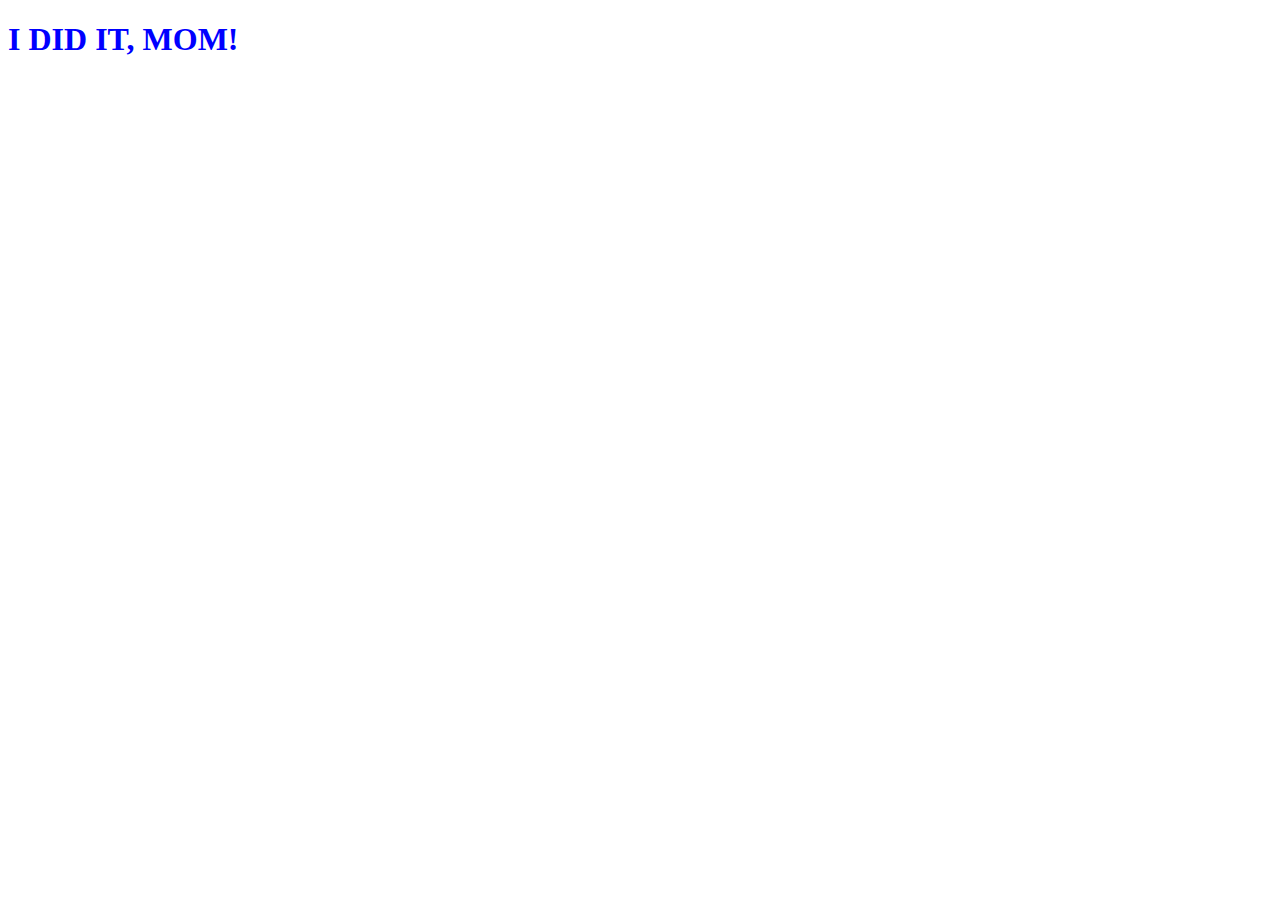
==== index.html @ cbccb2bc "added some color" ====
<!DOCTYPE html>
<html lang="en">
<head>
    <meta charset="UTF-8">
    <meta name="viewport" content="width=device-width, initial-scale=1.0">
    <meta http-equiv="X-UA-Compatible" content="ie=edge">
    <title>Document</title>
    <link rel="stylesheet" href="main.css">
</head>
<body>
    <h1 id="woohoo">I DID IT, MOM!</h1>
</body>
</html>
---- main.css ----
#woohoo {
    color: blue;
}
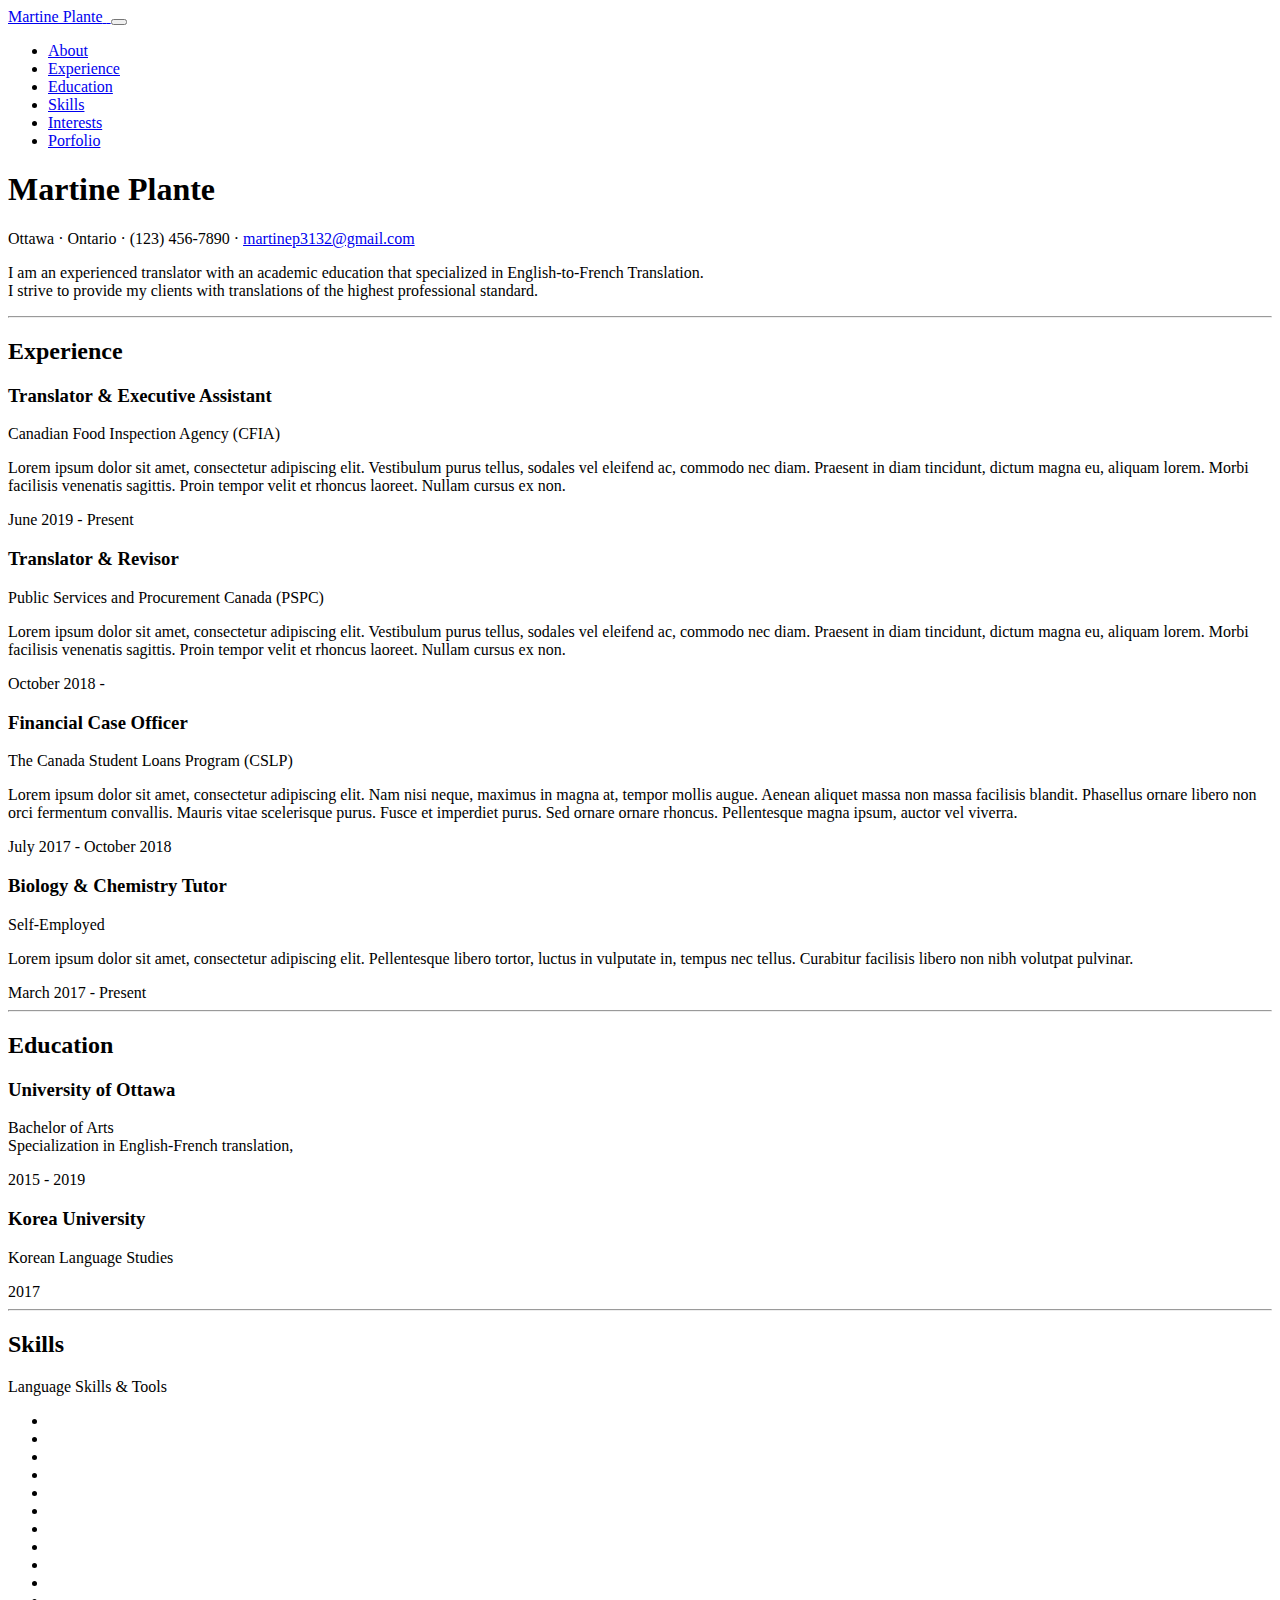
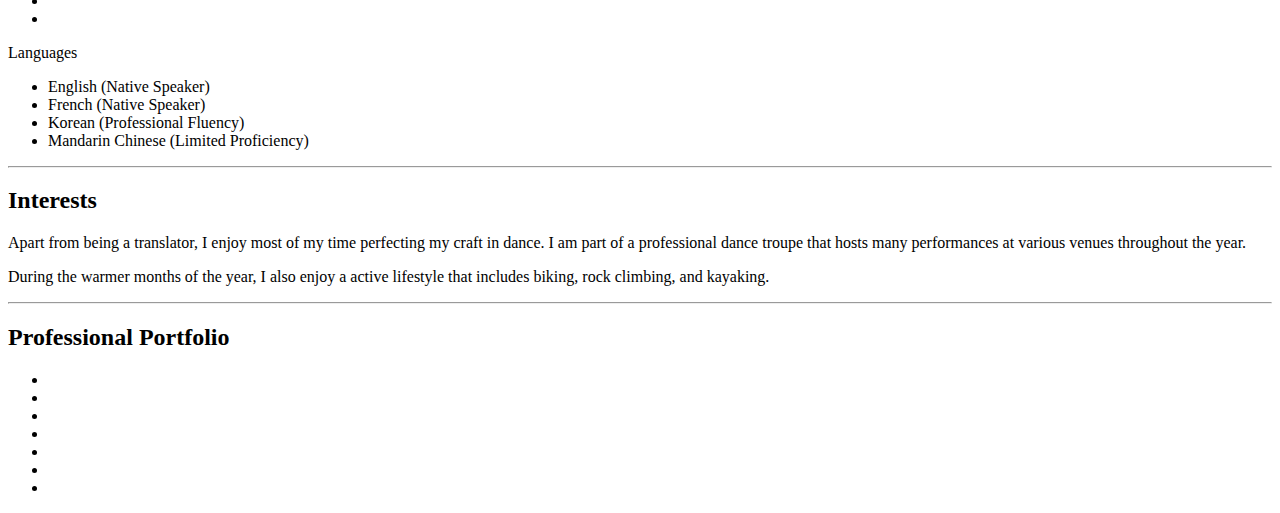
==== commit e6606eb4: "updated portfolio" ====
--- a/index.html
+++ b/index.html
@@ -1,13 +1,288 @@
 <!DOCTYPE html>
 <html lang="en">
+
 <head>
-    <meta charset="UTF-8">
-    <meta name="viewport" content="width=device-width, initial-scale=1.0">
-    <meta http-equiv="X-UA-Compatible" content="ie=edge">
-    <title>Document</title>
-    <link rel="stylesheet" href="main.css">
+
+  <meta charset="utf-8">
+  <meta name="viewport" content="width=device-width, initial-scale=1, shrink-to-fit=no">
+  <meta name="description" content="">
+  <meta name="author" content="">
+
+  <title>CV - Martine Plante</title>
+
+  <!-- Bootstrap core CSS -->
+  <link href="vendor/bootstrap/css/bootstrap.min.css" rel="stylesheet">
+
+  <!-- Custom fonts for this template -->
+  <link href="https://fonts.googleapis.com/css?family=Saira+Extra+Condensed:500,700" rel="stylesheet">
+  <link href="https://fonts.googleapis.com/css?family=Muli:400,400i,800,800i" rel="stylesheet">
+  <link href="vendor/fontawesome-free/css/all.min.css" rel="stylesheet">
+
+  <!-- Custom styles for this template -->
+  <link href="css/resume.min.css" rel="stylesheet">
+
 </head>
-<body>
-    <h1 id="woohoo">I DID IT, MOM!</h1>
+
+<body id="page-top">
+
+  <nav class="navbar navbar-expand-lg navbar-dark bg-primary fixed-top" id="sideNav">
+    <a class="navbar-brand js-scroll-trigger" href="#page-top">
+      <span class="d-block d-lg-none">Martine Plante</span>
+      <span class="d-none d-lg-block">
+        <img class="img-fluid img-profile rounded-circle mx-auto mb-2" src="img/profile.jpg" alt="">
+      </span>
+    </a>
+    <button class="navbar-toggler" type="button" data-toggle="collapse" data-target="#navbarSupportedContent" aria-controls="navbarSupportedContent" aria-expanded="false" aria-label="Toggle navigation">
+      <span class="navbar-toggler-icon"></span>
+    </button>
+    <div class="collapse navbar-collapse" id="navbarSupportedContent">
+      <ul class="navbar-nav">
+        <li class="nav-item">
+          <a class="nav-link js-scroll-trigger" href="#about">About</a>
+        </li>
+        <li class="nav-item">
+          <a class="nav-link js-scroll-trigger" href="#experience">Experience</a>
+        </li>
+        <li class="nav-item">
+          <a class="nav-link js-scroll-trigger" href="#education">Education</a>
+        </li>
+        <li class="nav-item">
+          <a class="nav-link js-scroll-trigger" href="#skills">Skills</a>
+        </li>
+        <li class="nav-item">
+          <a class="nav-link js-scroll-trigger" href="#interests">Interests</a>
+        </li>
+        <li class="nav-item">
+          <a class="nav-link js-scroll-trigger" href="#portfolio">Porfolio</a>
+        </li>
+      </ul>
+    </div>
+  </nav>
+
+  <div class="container-fluid p-0">
+
+    <section class="resume-section p-3 p-lg-5 d-flex align-items-center" id="about">
+      <div class="w-100">
+        <h1 class="mb-0">Martine
+          <span class="text-primary">Plante</span>
+        </h1>
+        <div class="subheading mb-5">Ottawa · Ontario · (123) 456-7890 ·
+          <a href="mailto:martinep3132@gmail.com">martinep3132@gmail.com</a>
+        </div>
+        <p class="lead mb-5">I am an experienced translator with an academic education that specialized in English-to-French Translation.</br> I strive to provide my clients with translations of the highest professional standard.</p>
+        <div class="social-icons">
+          <a href="#">
+            <i class="fab fa-linkedin-in"></i>
+          </a>
+          <a href="#">
+            <i class="fab fa-twitter"></i>
+          </a>
+          <a href="#">
+            <i class="fab fa-facebook-f"></i>
+          </a>
+        </div>
+      </div>
+    </section>
+
+    <hr class="m-0">
+
+    <section class="resume-section p-3 p-lg-5 d-flex justify-content-center" id="experience">
+      <div class="w-100">
+        <h2 class="mb-5">Experience</h2>
+
+        <div class="resume-item d-flex flex-column flex-md-row justify-content-between mb-5">
+          <div class="resume-content">
+            <h3 class="mb-0">Translator &amp; Executive Assistant</h3>
+            <div class="subheading mb-3">Canadian Food Inspection Agency (CFIA)</div>
+            <p>Lorem ipsum dolor sit amet, consectetur adipiscing elit. Vestibulum purus tellus, sodales vel eleifend ac, commodo nec diam. Praesent in diam tincidunt, dictum magna eu, aliquam lorem. Morbi facilisis venenatis sagittis. Proin tempor velit et rhoncus laoreet. Nullam cursus ex non.</p>
+          </div>
+          <div class="resume-date text-md-right">
+            <span class="text-primary">June 2019 - Present</span>
+          </div>
+        </div>
+
+        <div class="resume-item d-flex flex-column flex-md-row justify-content-between mb-5">
+          <div class="resume-content">
+            <h3 class="mb-0">Translator &amp; Revisor</h3>
+            <div class="subheading mb-3">Public Services and Procurement Canada (PSPC)</div>
+            <p>Lorem ipsum dolor sit amet, consectetur adipiscing elit. Vestibulum purus tellus, sodales vel eleifend ac, commodo nec diam. Praesent in diam tincidunt, dictum magna eu, aliquam lorem. Morbi facilisis venenatis sagittis. Proin tempor velit et rhoncus laoreet. Nullam cursus ex non.</p>
+          </div>
+          <div class="resume-date text-md-right">
+            <span class="text-primary">October 2018 - </span>
+          </div>
+        </div>
+
+        <div class="resume-item d-flex flex-column flex-md-row justify-content-between mb-5">
+          <div class="resume-content">
+            <h3 class="mb-0">Financial Case Officer</h3>
+            <div class="subheading mb-3">The Canada Student Loans Program (CSLP)</div>
+            <p>Lorem ipsum dolor sit amet, consectetur adipiscing elit. Nam nisi neque, maximus in magna at, tempor mollis augue. Aenean aliquet massa non massa facilisis blandit. Phasellus ornare libero non orci fermentum convallis. Mauris vitae scelerisque purus. Fusce et imperdiet purus. Sed ornare ornare rhoncus. Pellentesque magna ipsum, auctor vel viverra.</p>
+          </div>
+          <div class="resume-date text-md-right">
+            <span class="text-primary">July 2017 - October 2018</span>
+          </div>
+        </div>
+
+        <div class="resume-item d-flex flex-column flex-md-row justify-content-between">
+          <div class="resume-content">
+            <h3 class="mb-0">Biology &amp; Chemistry Tutor</h3>
+            <div class="subheading mb-3">Self-Employed</div>
+            <p>Lorem ipsum dolor sit amet, consectetur adipiscing elit. Pellentesque libero tortor, luctus in vulputate in, tempus nec tellus. Curabitur facilisis libero non nibh volutpat pulvinar.</p>
+          </div>
+          <div class="resume-date text-md-right">
+            <span class="text-primary">March 2017 - Present</span>
+          </div>
+        </div>
+
+      </div>
+
+    </section>
+
+    <hr class="m-0">
+
+    <section class="resume-section p-3 p-lg-5 d-flex align-items-center" id="education">
+      <div class="w-100">
+        <h2 class="mb-5">Education</h2>
+
+        <div class="resume-item d-flex flex-column flex-md-row justify-content-between mb-5">
+          <div class="resume-content">
+            <h3 class="mb-0">University of Ottawa</h3>
+            <div class="subheading mb-3">Bachelor of Arts</div>
+            <div>Specialization in English-French translation,</div>
+            <p></p>
+          </div>
+          <div class="resume-date text-md-right">
+            <span class="text-primary">2015 - 2019</span>
+          </div>
+        </div>
+
+        <div class="resume-item d-flex flex-column flex-md-row justify-content-between">
+          <div class="resume-content">
+            <h3 class="mb-0">Korea University</h3>
+            <div class="subheading mb-3">Korean Language Studies</div>
+            <p></p>
+          </div>
+          <div class="resume-date text-md-right">
+            <span class="text-primary">2017</span>
+          </div>
+        </div>
+
+      </div>
+    </section>
+
+    <hr class="m-0">
+
+    <section class="resume-section p-3 p-lg-5 d-flex align-items-center" id="skills">
+      <div class="w-100">
+        <h2 class="mb-5">Skills</h2>
+
+        <div class="subheading mb-3">Language Skills &amp; Tools</div>
+        <ul class="list-inline dev-icons">
+          <li class="list-inline-item">
+            <i class="fab fa-html5"></i>
+          </li>
+          <li class="list-inline-item">
+            <i class="fab fa-css3-alt"></i>
+          </li>
+          <li class="list-inline-item">
+            <i class="fab fa-js-square"></i>
+          </li>
+          <li class="list-inline-item">
+            <i class="fab fa-angular"></i>
+          </li>
+          <li class="list-inline-item">
+            <i class="fab fa-react"></i>
+          </li>
+          <li class="list-inline-item">
+            <i class="fab fa-node-js"></i>
+          </li>
+          <li class="list-inline-item">
+            <i class="fab fa-sass"></i>
+          </li>
+          <li class="list-inline-item">
+            <i class="fab fa-less"></i>
+          </li>
+          <li class="list-inline-item">
+            <i class="fab fa-wordpress"></i>
+          </li>
+          <li class="list-inline-item">
+            <i class="fab fa-gulp"></i>
+          </li>
+          <li class="list-inline-item">
+            <i class="fab fa-grunt"></i>
+          </li>
+          <li class="list-inline-item">
+            <i class="fab fa-npm"></i>
+          </li>
+        </ul>
+
+        <div class="subheading mb-3">Languages</div>
+        <ul class="fa-ul mb-0">
+          <li>
+            <i class="fa-li fa fa-check"></i>
+            English (Native Speaker)</li>
+          <li>
+            <i class="fa-li fa fa-check"></i>
+            French (Native Speaker)</li>
+          <li>
+            <i class="fa-li fa fa-check"></i>
+            Korean (Professional Fluency)</li>
+          <li>
+            <i class="fa-li fa fa-check"></i>
+            Mandarin Chinese (Limited Proficiency)</li>
+        </ul>
+      </div>
+    </section>
+
+    <hr class="m-0">
+
+    <section class="resume-section p-3 p-lg-5 d-flex align-items-center" id="interests">
+      <div class="w-100">
+        <h2 class="mb-5">Interests</h2>
+        <p>Apart from being a translator, I enjoy most of my time perfecting my craft in dance. I am part of a professional dance troupe that hosts many performances at various venues throughout the year.</p>
+        <p class="mb-0">During the warmer months of the year, I also enjoy a active lifestyle that includes biking, rock climbing, and kayaking.</p>
+      </div>
+    </section>
+
+    <hr class="m-0">
+
+    <section class="resume-section p-3 p-lg-5 d-flex align-items-center" id="portfolio">
+      <div class="w-100">
+        <h2 class="mb-5">Professional Portfolio</h2>
+        <ul class="fa-ul mb-0">
+          <li>
+            <i class="fa-li fa fa-trophy text-warning"></i>
+          </li>
+          <li>
+            <i class="fa-li fa fa-trophy text-warning"></i>
+          </li>
+          <li>
+            <i class="fa-li fa fa-trophy text-warning"></i>
+          </li>
+          <li>
+            <i class="fa-li fa fa-trophy text-warning"></i>
+          <li>
+            <i class="fa-li fa fa-trophy text-warning"></i>
+          <li>
+            <i class="fa-li fa fa-trophy text-warning"></i>
+          <li>
+            <i class="fa-li fa fa-trophy text-warning"></i>
+        </ul>
+      </div>
+    </section>
+
+  </div>
+
+  <!-- Bootstrap core JavaScript -->
+  <script src="vendor/jquery/jquery.min.js"></script>
+  <script src="vendor/bootstrap/js/bootstrap.bundle.min.js"></script>
+
+  <!-- Plugin JavaScript -->
+  <script src="vendor/jquery-easing/jquery.easing.min.js"></script>
+
+  <!-- Custom scripts for this template -->
+  <script src="js/resume.min.js"></script>
+
 </body>
-</html>+
+</html>
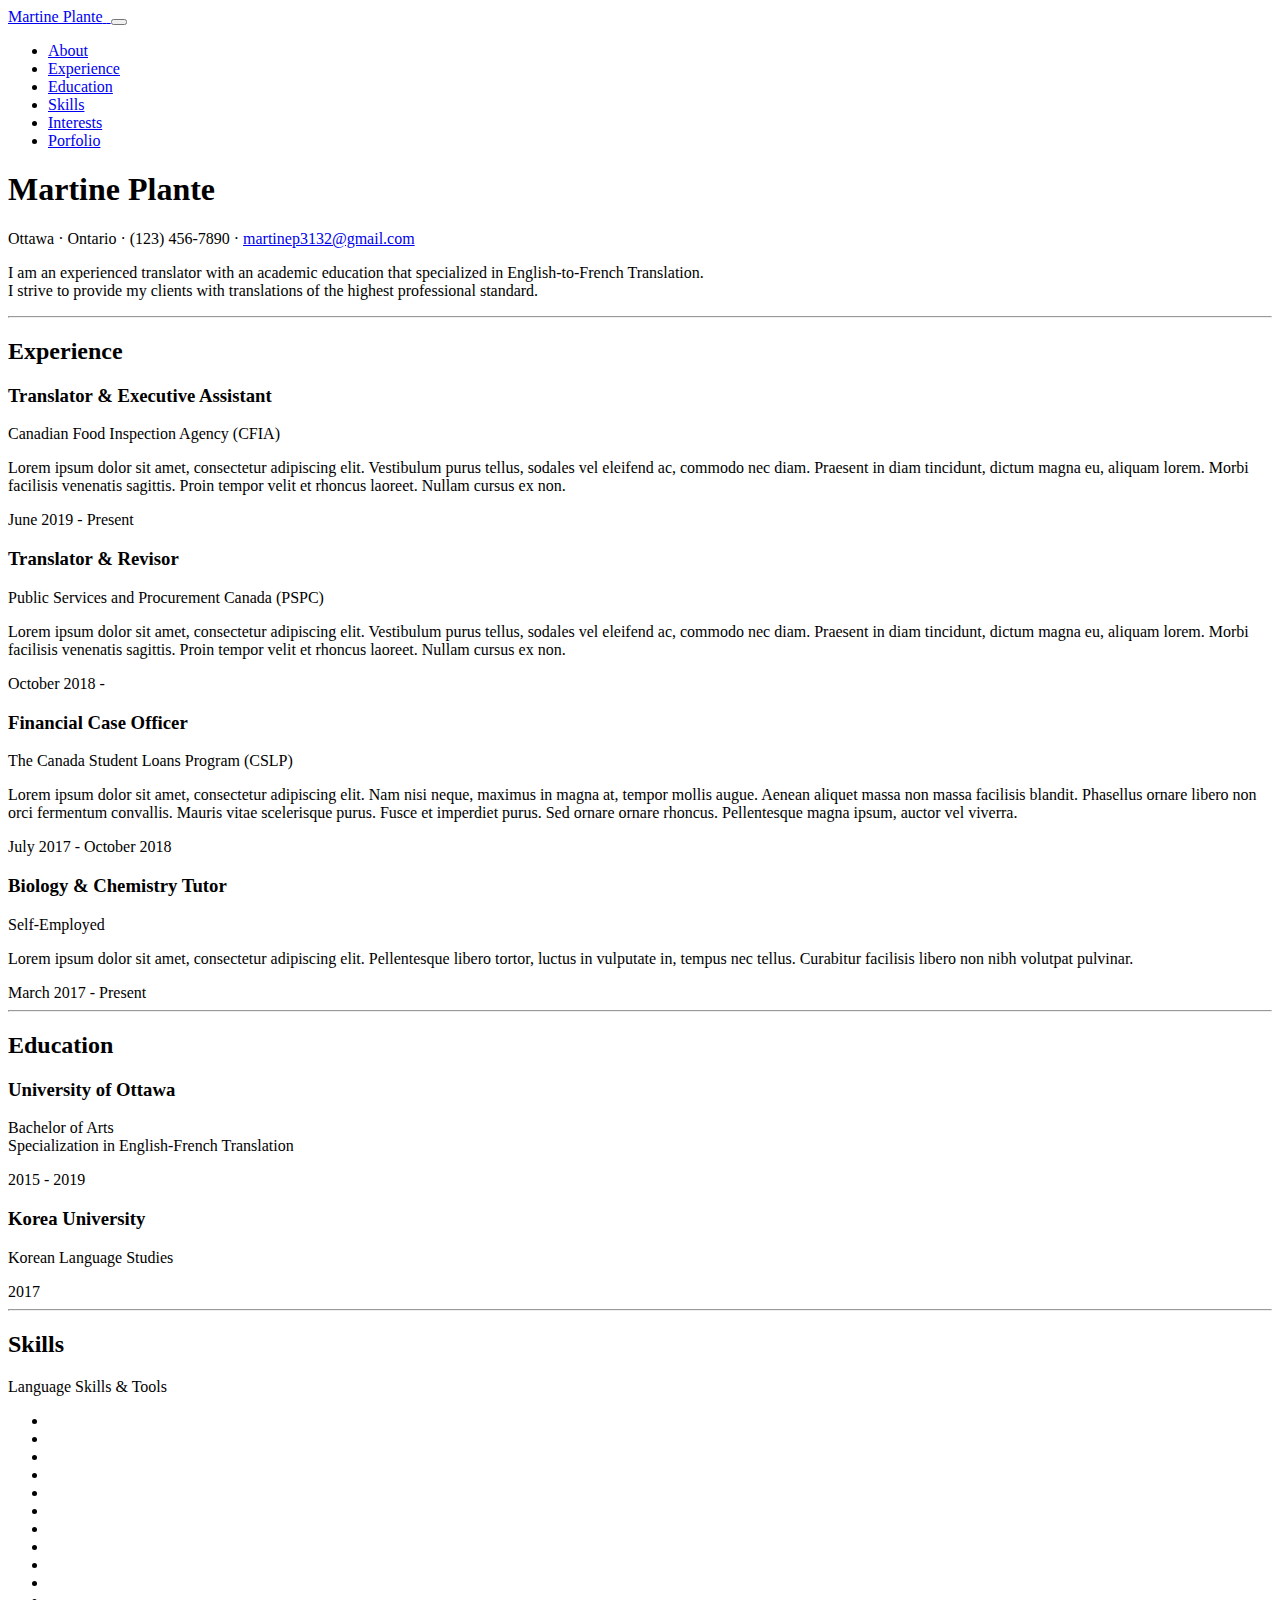
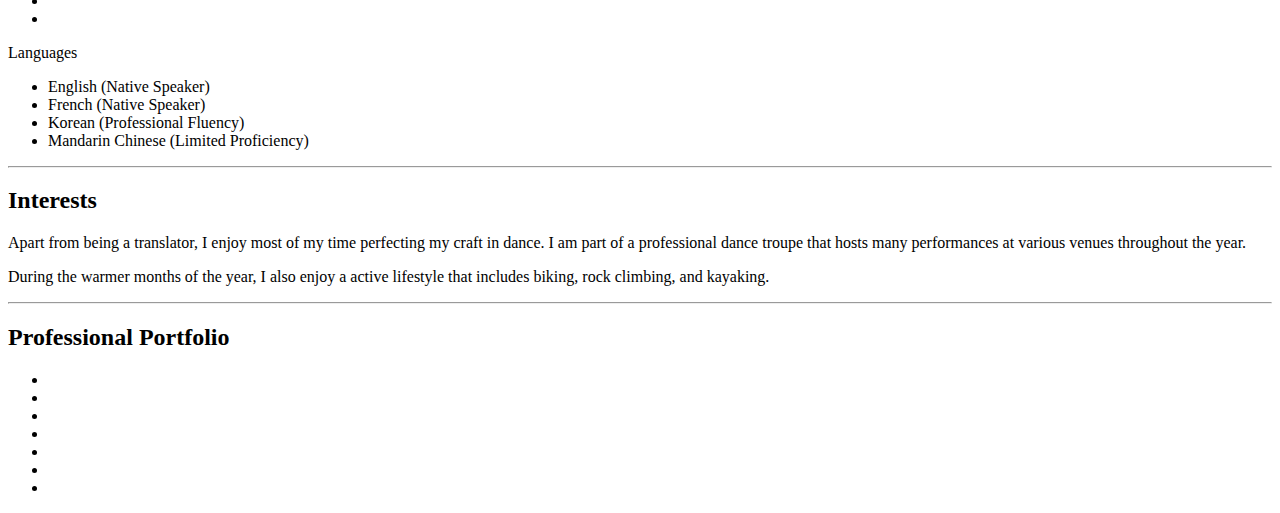
==== commit 38c5dc46: "changed translation to Translation in Education section" ====
--- a/index.html
+++ b/index.html
@@ -148,7 +148,7 @@
           <div class="resume-content">
             <h3 class="mb-0">University of Ottawa</h3>
             <div class="subheading mb-3">Bachelor of Arts</div>
-            <div>Specialization in English-French translation,</div>
+            <div>Specialization in English-French Translation</div>
             <p></p>
           </div>
           <div class="resume-date text-md-right">
@@ -272,17 +272,15 @@
     </section>
 
   </div>
-
   <!-- Bootstrap core JavaScript -->
   <script src="vendor/jquery/jquery.min.js"></script>
-  <script src="vendor/bootstrap/js/bootstrap.bundle.min.js"></script>
+  <!-- <script src="vendor/bootstrap/js/bootstrap.bundle.min.js"></script> -->
 
   <!-- Plugin JavaScript -->
   <script src="vendor/jquery-easing/jquery.easing.min.js"></script>
 
   <!-- Custom scripts for this template -->
   <script src="js/resume.min.js"></script>
-
 </body>
 
 </html>
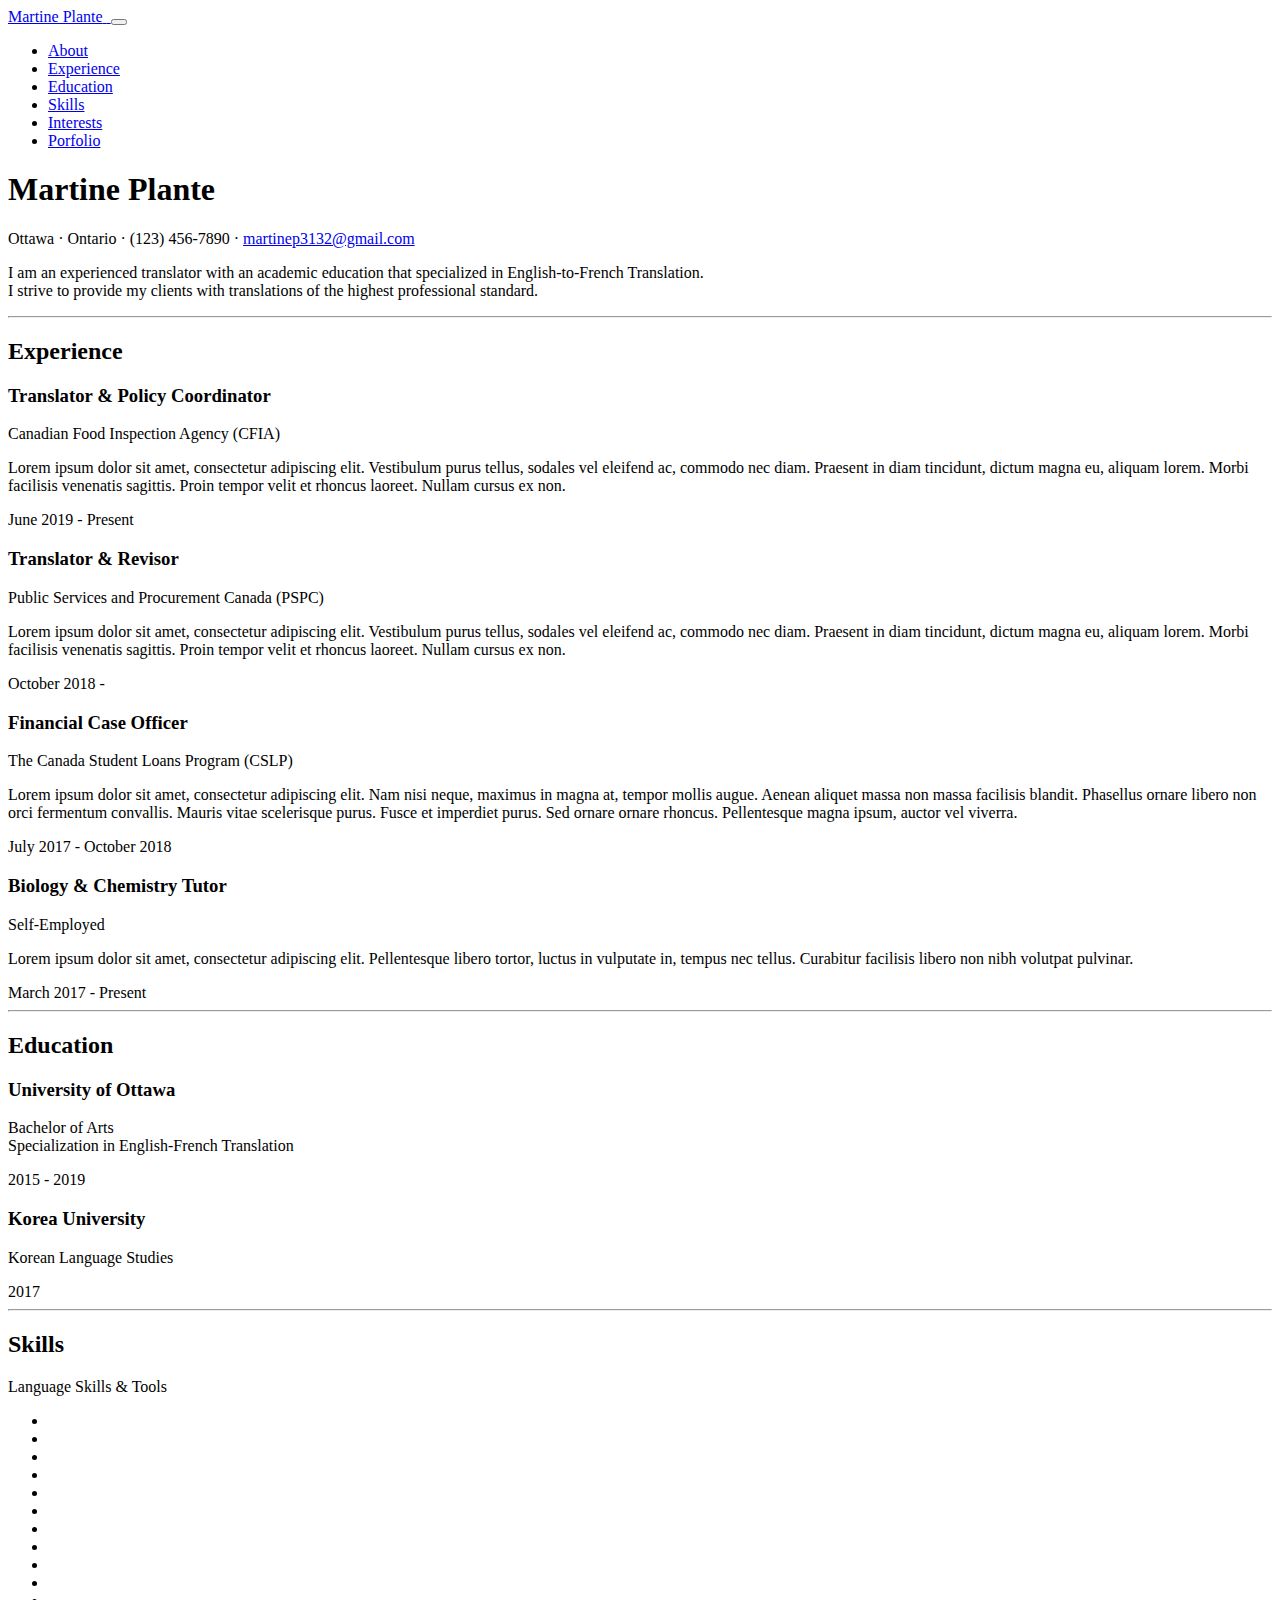
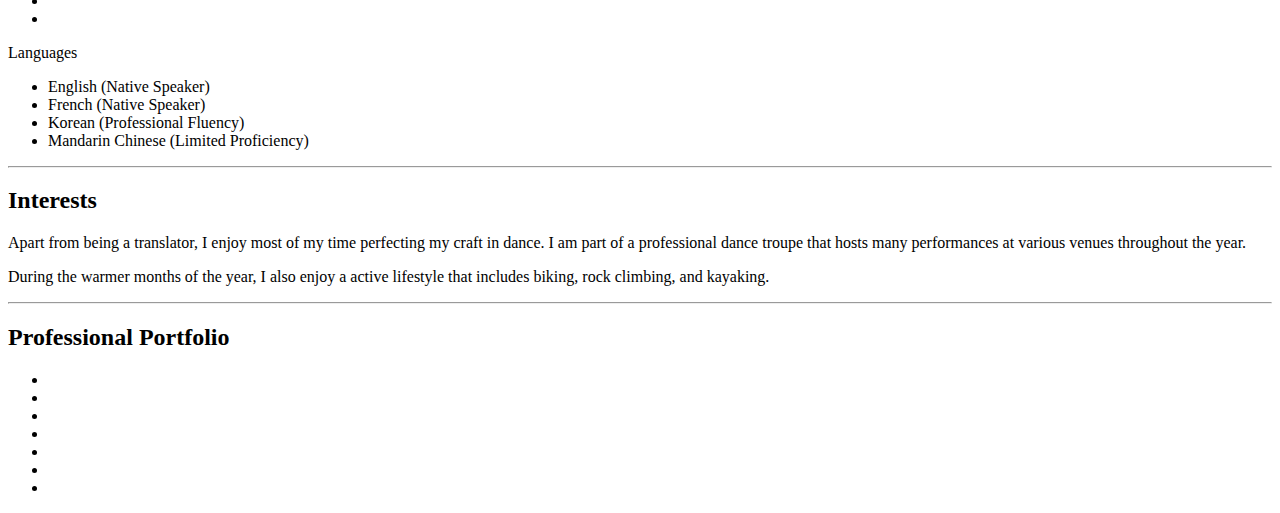
==== commit e58c4968: "updated experience section EA to Policy Coordinator" ====
--- a/index.html
+++ b/index.html
@@ -92,7 +92,7 @@
 
         <div class="resume-item d-flex flex-column flex-md-row justify-content-between mb-5">
           <div class="resume-content">
-            <h3 class="mb-0">Translator &amp; Executive Assistant</h3>
+            <h3 class="mb-0">Translator &amp; Policy Coordinator</h3>
             <div class="subheading mb-3">Canadian Food Inspection Agency (CFIA)</div>
             <p>Lorem ipsum dolor sit amet, consectetur adipiscing elit. Vestibulum purus tellus, sodales vel eleifend ac, commodo nec diam. Praesent in diam tincidunt, dictum magna eu, aliquam lorem. Morbi facilisis venenatis sagittis. Proin tempor velit et rhoncus laoreet. Nullam cursus ex non.</p>
           </div>
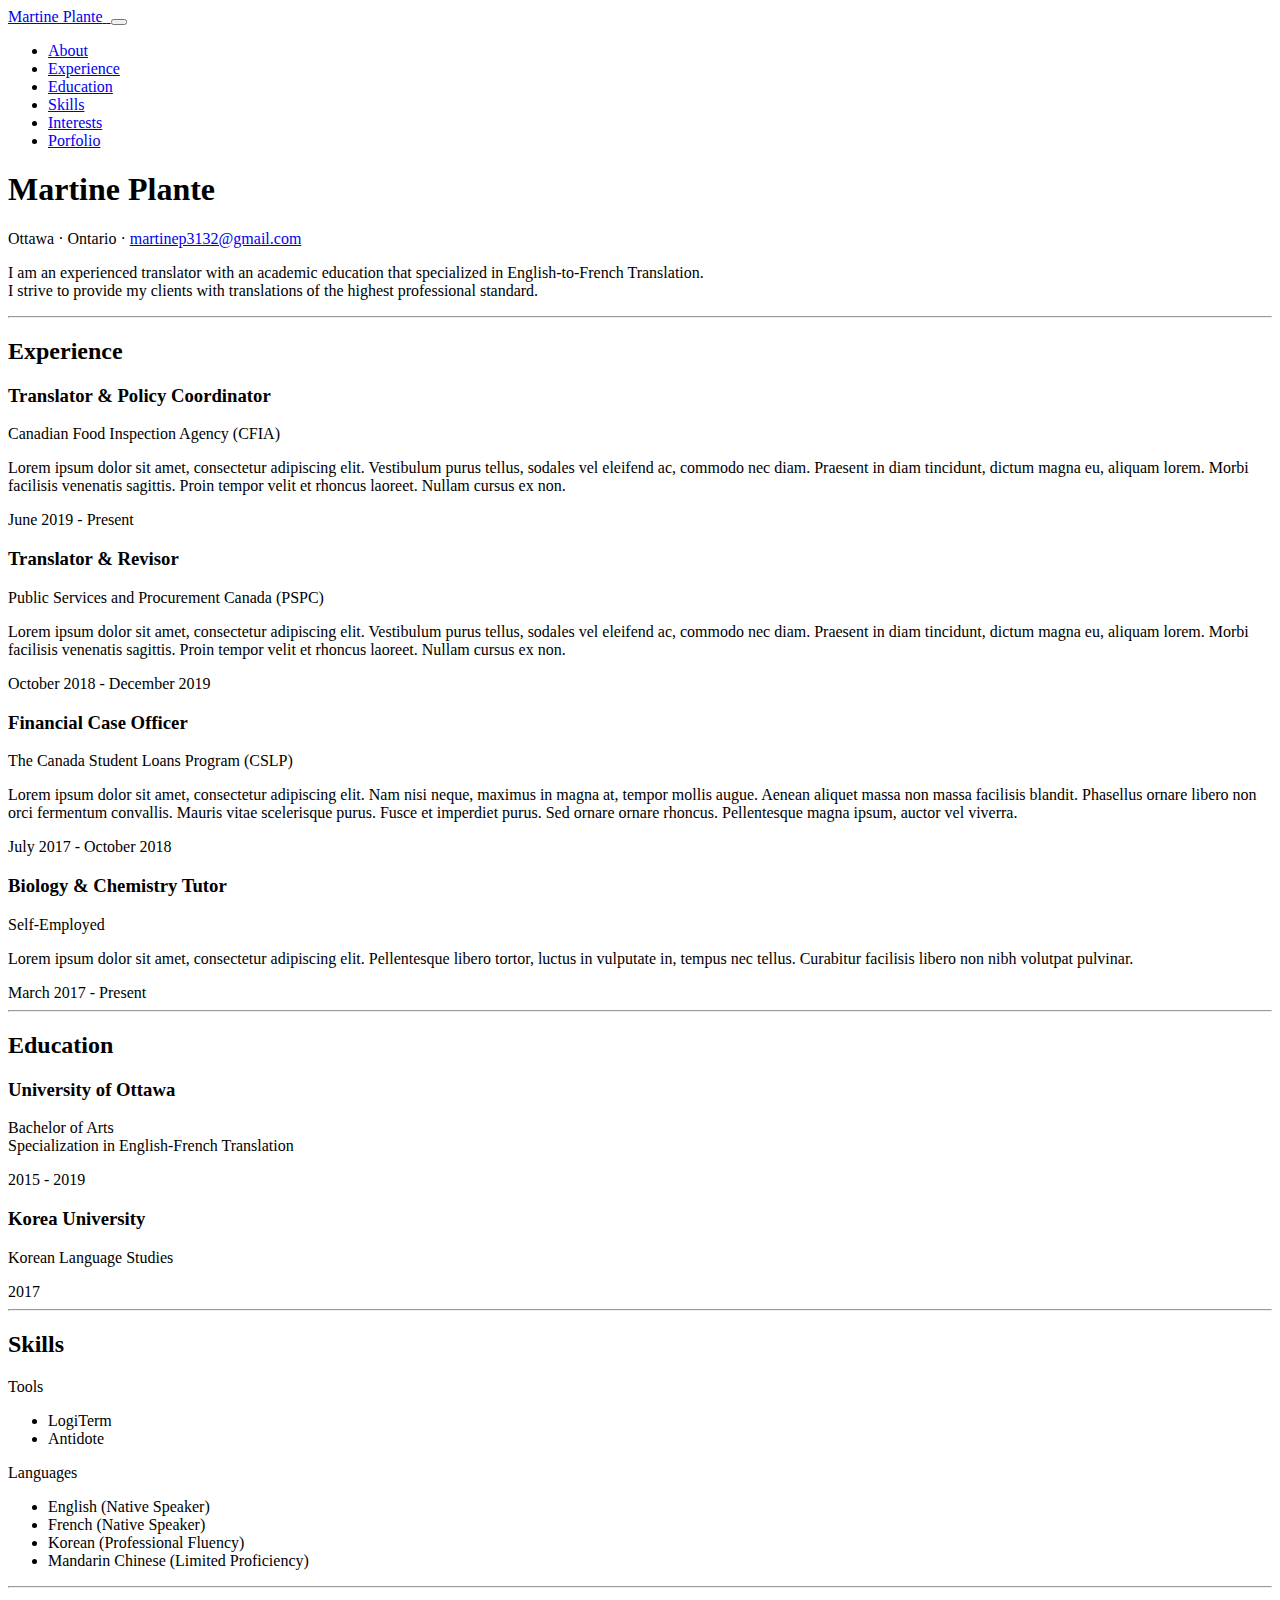
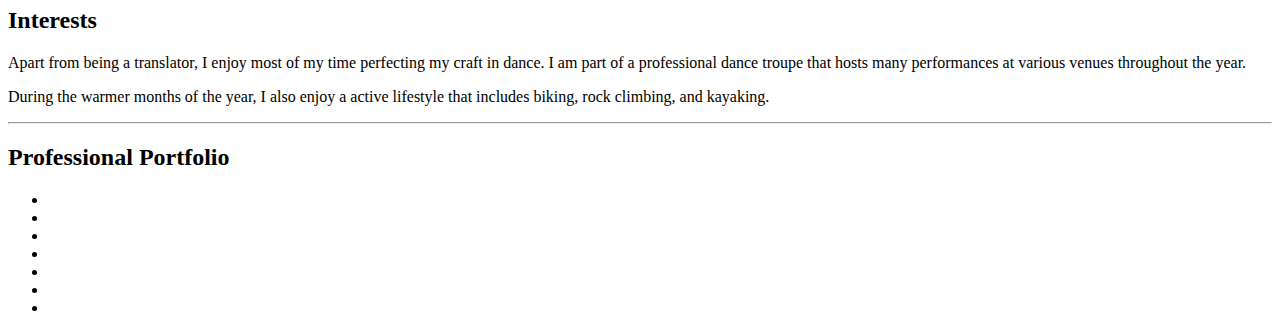
==== commit 530ac86a: "improved spacing in skills section" ====
--- a/index.html
+++ b/index.html
@@ -66,7 +66,7 @@
         <h1 class="mb-0">Martine
           <span class="text-primary">Plante</span>
         </h1>
-        <div class="subheading mb-5">Ottawa · Ontario · (123) 456-7890 ·
+        <div class="subheading mb-5">Ottawa · Ontario ·
           <a href="mailto:martinep3132@gmail.com">martinep3132@gmail.com</a>
         </div>
         <p class="lead mb-5">I am an experienced translator with an academic education that specialized in English-to-French Translation.</br> I strive to provide my clients with translations of the highest professional standard.</p>
@@ -108,7 +108,7 @@
             <p>Lorem ipsum dolor sit amet, consectetur adipiscing elit. Vestibulum purus tellus, sodales vel eleifend ac, commodo nec diam. Praesent in diam tincidunt, dictum magna eu, aliquam lorem. Morbi facilisis venenatis sagittis. Proin tempor velit et rhoncus laoreet. Nullam cursus ex non.</p>
           </div>
           <div class="resume-date text-md-right">
-            <span class="text-primary">October 2018 - </span>
+            <span class="text-primary">October 2018 - December 2019 </span>
           </div>
         </div>
 
@@ -176,46 +176,20 @@
       <div class="w-100">
         <h2 class="mb-5">Skills</h2>
 
-        <div class="subheading mb-3">Language Skills &amp; Tools</div>
-        <ul class="list-inline dev-icons">
-          <li class="list-inline-item">
-            <i class="fab fa-html5"></i>
-          </li>
-          <li class="list-inline-item">
-            <i class="fab fa-css3-alt"></i>
-          </li>
-          <li class="list-inline-item">
-            <i class="fab fa-js-square"></i>
-          </li>
-          <li class="list-inline-item">
-            <i class="fab fa-angular"></i>
-          </li>
-          <li class="list-inline-item">
-            <i class="fab fa-react"></i>
-          </li>
-          <li class="list-inline-item">
-            <i class="fab fa-node-js"></i>
-          </li>
-          <li class="list-inline-item">
-            <i class="fab fa-sass"></i>
-          </li>
-          <li class="list-inline-item">
-            <i class="fab fa-less"></i>
-          </li>
-          <li class="list-inline-item">
-            <i class="fab fa-wordpress"></i>
-          </li>
-          <li class="list-inline-item">
-            <i class="fab fa-gulp"></i>
-          </li>
-          <li class="list-inline-item">
-            <i class="fab fa-grunt"></i>
-          </li>
-          <li class="list-inline-item">
-            <i class="fab fa-npm"></i>
+        <div class="subheading mb-3">Tools</div>
+        <ul class="fa-ul mb-0">
+          <li>
+            <i class="fa-li fa fa-check"></i>
+            LogiTerm
+          </li>
+          <li>
+            <i class="fa-li fa fa-check"></i>
+            Antidote
           </li>
         </ul>
 
+        <div></div>
+        
         <div class="subheading mb-3">Languages</div>
         <ul class="fa-ul mb-0">
           <li>
